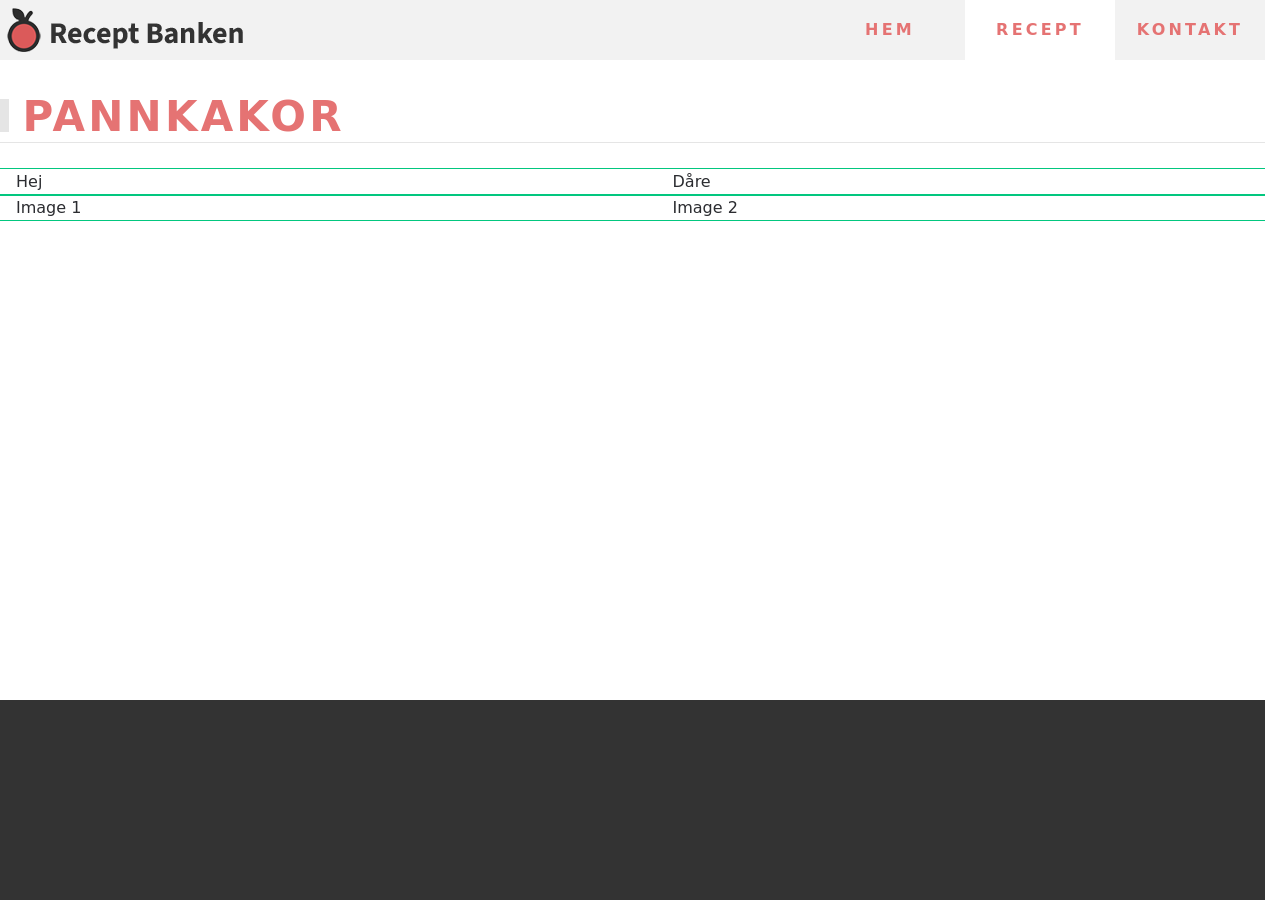
==== contact.html @ f1b74e59 "First Commit of HTML5 and CSS3 only Simple project." ====
<!doctype html>
<html lang="sv">

<head>
  <meta charset="utf-8">
  <meta name="viewport" content="width=device-width, initial-scale=1">
  <title>Recept Banken</title>

  <!-- fontawesome icons -->
  <link rel="stylesheet" href="css/fa-6.5.1-fontawesome.min.css">
  <link rel="stylesheet" href="css/fa-6.5.1-brands.min.css">
  <link rel="stylesheet" href="css/fa-6.5.1-solid.min.css">
  <link rel="stylesheet" href="css/fa-6.5.1-v5-font-face.min.css">
  <link rel="stylesheet" href="css/fa-6.5.1-v4-font-face.min.css">

  <!-- font: system-ui, ui-monospace -->
  <link rel="stylesheet" href="css/font-face.css">

  <!-- css styles -->
  <link rel="stylesheet" href="css/variables.css">
  <link rel="stylesheet" href="css/global.css">
  <link rel="stylesheet" href="css/navbar.css">
  <link rel="stylesheet" href="css/cards.css">
  <link rel="stylesheet" href="css/forms.css">
  <link rel="stylesheet" href="css/typography.css">
  <link rel="stylesheet" href="css/buttons.css">
  <link rel="stylesheet" href="css/media.css">
  <link rel="stylesheet" href="css/slides.css">

  <!-- favicon -->
  <link rel="icon" type="image/png" href="/favicon-96x96.png" sizes="96x96">
  <link rel="icon" type="image/svg+xml" href="/favicon.svg">
  <link rel="shortcut icon" href="/favicon.ico" />
  <link rel="apple-touch-icon" sizes="180x180" href="/apple-touch-icon.png">
  <meta name="apple-mobile-web-app-title" content="Recept Banken">
  <link rel="manifest" href="/site.webmanifest">

  <meta name="description" content="Recept för alla | Recept Banken">

</head>
<body>
<header>
  <div class="container">

    <!-- logo -->
    <a class="logo" href="/">
      <img src="img/logo.svg" width="250" height="50" alt="Recept Banken Logotype">
    </a>

    <!-- hidden checkbox (must be before hamburger icon) -->
    <input type="checkbox" id="nav-toggle" class="nav-toggle">

    <!-- nav -->
    <nav>
      <ul>
        <li><a href="index.html">Hem</a></li>
        <li><a class="active" aria-current="page" href="recept.html">Recept</a></li>
        <li><a href="contact.html">Kontakt</a></li>
      </ul>
    </nav>

    <!-- hamburger menu -->
    <label for="nav-toggle" class="nav-toggle-label">
      <i class="fa-solid fa-bars"></i>
    </label>

  </div>
</header>
<!-- https://www.w3.org/WAI/GL/wiki/Using_HTML5_section_elements -->
<main>
  <section class="container">
    <header>
      <h1>Pannkakor</h1>
    </header>

    <div class="content">
      <article>
        Hej
      </article>
      <article>
        Dåre
      </article>
    </div>

    <div class="content">
      <article>
        Image 1
      </article>
      <article>
        Image 2
      </article>
    </div>

  </section>
</main>

<footer>
  <section class="container">

  </section>
</footer>
</body>
</html>
---- css/fa-6.5.1-brands.min.css ----
/*!
 * Font Awesome Free 6.5.1 by @fontawesome - https://fontawesome.com
 * License - https://fontawesome.com/license/free (Icons: CC BY 4.0, Fonts: SIL OFL 1.1, Code: MIT License)
 * Copyright 2023 Fonticons, Inc.
 */
:host,:root{--fa-style-family-brands:"Font Awesome 6 Brands";--fa-font-brands:normal 400 1em/1 "Font Awesome 6 Brands"}@font-face{font-family:"Font Awesome 6 Brands";font-style:normal;font-weight:400;font-display:block;src:url(./webfonts/fa-brands-400.woff2) format("woff2"),url(./webfonts/fa-brands-400.ttf) format("truetype")}.fa-brands,.fab{font-weight:400}.fa-monero:before{content:"\f3d0"}.fa-hooli:before{content:"\f427"}.fa-yelp:before{content:"\f1e9"}.fa-cc-visa:before{content:"\f1f0"}.fa-lastfm:before{content:"\f202"}.fa-shopware:before{content:"\f5b5"}.fa-creative-commons-nc:before{content:"\f4e8"}.fa-aws:before{content:"\f375"}.fa-redhat:before{content:"\f7bc"}.fa-yoast:before{content:"\f2b1"}.fa-cloudflare:before{content:"\e07d"}.fa-ups:before{content:"\f7e0"}.fa-pixiv:before{content:"\e640"}.fa-wpexplorer:before{content:"\f2de"}.fa-dyalog:before{content:"\f399"}.fa-bity:before{content:"\f37a"}.fa-stackpath:before{content:"\f842"}.fa-buysellads:before{content:"\f20d"}.fa-first-order:before{content:"\f2b0"}.fa-modx:before{content:"\f285"}.fa-guilded:before{content:"\e07e"}.fa-vnv:before{content:"\f40b"}.fa-js-square:before,.fa-square-js:before{content:"\f3b9"}.fa-microsoft:before{content:"\f3ca"}.fa-qq:before{content:"\f1d6"}.fa-orcid:before{content:"\f8d2"}.fa-java:before{content:"\f4e4"}.fa-invision:before{content:"\f7b0"}.fa-creative-commons-pd-alt:before{content:"\f4ed"}.fa-centercode:before{content:"\f380"}.fa-glide-g:before{content:"\f2a6"}.fa-drupal:before{content:"\f1a9"}.fa-hire-a-helper:before{content:"\f3b0"}.fa-creative-commons-by:before{content:"\f4e7"}.fa-unity:before{content:"\e049"}.fa-whmcs:before{content:"\f40d"}.fa-rocketchat:before{content:"\f3e8"}.fa-vk:before{content:"\f189"}.fa-untappd:before{content:"\f405"}.fa-mailchimp:before{content:"\f59e"}.fa-css3-alt:before{content:"\f38b"}.fa-reddit-square:before,.fa-square-reddit:before{content:"\f1a2"}.fa-vimeo-v:before{content:"\f27d"}.fa-contao:before{content:"\f26d"}.fa-square-font-awesome:before{content:"\e5ad"}.fa-deskpro:before{content:"\f38f"}.fa-brave:before{content:"\e63c"}.fa-sistrix:before{content:"\f3ee"}.fa-instagram-square:before,.fa-square-instagram:before{content:"\e055"}.fa-battle-net:before{content:"\f835"}.fa-the-red-yeti:before{content:"\f69d"}.fa-hacker-news-square:before,.fa-square-hacker-news:before{content:"\f3af"}.fa-edge:before{content:"\f282"}.fa-threads:before{content:"\e618"}.fa-napster:before{content:"\f3d2"}.fa-snapchat-square:before,.fa-square-snapchat:before{content:"\f2ad"}.fa-google-plus-g:before{content:"\f0d5"}.fa-artstation:before{content:"\f77a"}.fa-markdown:before{content:"\f60f"}.fa-sourcetree:before{content:"\f7d3"}.fa-google-plus:before{content:"\f2b3"}.fa-diaspora:before{content:"\f791"}.fa-foursquare:before{content:"\f180"}.fa-stack-overflow:before{content:"\f16c"}.fa-github-alt:before{content:"\f113"}.fa-phoenix-squadron:before{content:"\f511"}.fa-pagelines:before{content:"\f18c"}.fa-algolia:before{content:"\f36c"}.fa-red-river:before{content:"\f3e3"}.fa-creative-commons-sa:before{content:"\f4ef"}.fa-safari:before{content:"\f267"}.fa-google:before{content:"\f1a0"}.fa-font-awesome-alt:before,.fa-square-font-awesome-stroke:before{content:"\f35c"}.fa-atlassian:before{content:"\f77b"}.fa-linkedin-in:before{content:"\f0e1"}.fa-digital-ocean:before{content:"\f391"}.fa-nimblr:before{content:"\f5a8"}.fa-chromecast:before{content:"\f838"}.fa-evernote:before{content:"\f839"}.fa-hacker-news:before{content:"\f1d4"}.fa-creative-commons-sampling:before{content:"\f4f0"}.fa-adversal:before{content:"\f36a"}.fa-creative-commons:before{content:"\f25e"}.fa-watchman-monitoring:before{content:"\e087"}.fa-fonticons:before{content:"\f280"}.fa-weixin:before{content:"\f1d7"}.fa-shirtsinbulk:before{content:"\f214"}.fa-codepen:before{content:"\f1cb"}.fa-git-alt:before{content:"\f841"}.fa-lyft:before{content:"\f3c3"}.fa-rev:before{content:"\f5b2"}.fa-windows:before{content:"\f17a"}.fa-wizards-of-the-coast:before{content:"\f730"}.fa-square-viadeo:before,.fa-viadeo-square:before{content:"\f2aa"}.fa-meetup:before{content:"\f2e0"}.fa-centos:before{content:"\f789"}.fa-adn:before{content:"\f170"}.fa-cloudsmith:before{content:"\f384"}.fa-opensuse:before{content:"\e62b"}.fa-pied-piper-alt:before{content:"\f1a8"}.fa-dribbble-square:before,.fa-square-dribbble:before{content:"\f397"}.fa-codiepie:before{content:"\f284"}.fa-node:before{content:"\f419"}.fa-mix:before{content:"\f3cb"}.fa-steam:before{content:"\f1b6"}.fa-cc-apple-pay:before{content:"\f416"}.fa-scribd:before{content:"\f28a"}.fa-debian:before{content:"\e60b"}.fa-openid:before{content:"\f19b"}.fa-instalod:before{content:"\e081"}.fa-expeditedssl:before{content:"\f23e"}.fa-sellcast:before{content:"\f2da"}.fa-square-twitter:before,.fa-twitter-square:before{content:"\f081"}.fa-r-project:before{content:"\f4f7"}.fa-delicious:before{content:"\f1a5"}.fa-freebsd:before{content:"\f3a4"}.fa-vuejs:before{content:"\f41f"}.fa-accusoft:before{content:"\f369"}.fa-ioxhost:before{content:"\f208"}.fa-fonticons-fi:before{content:"\f3a2"}.fa-app-store:before{content:"\f36f"}.fa-cc-mastercard:before{content:"\f1f1"}.fa-itunes-note:before{content:"\f3b5"}.fa-golang:before{content:"\e40f"}.fa-kickstarter:before{content:"\f3bb"}.fa-grav:before{content:"\f2d6"}.fa-weibo:before{content:"\f18a"}.fa-uncharted:before{content:"\e084"}.fa-firstdraft:before{content:"\f3a1"}.fa-square-youtube:before,.fa-youtube-square:before{content:"\f431"}.fa-wikipedia-w:before{content:"\f266"}.fa-rendact:before,.fa-wpressr:before{content:"\f3e4"}.fa-angellist:before{content:"\f209"}.fa-galactic-republic:before{content:"\f50c"}.fa-nfc-directional:before{content:"\e530"}.fa-skype:before{content:"\f17e"}.fa-joget:before{content:"\f3b7"}.fa-fedora:before{content:"\f798"}.fa-stripe-s:before{content:"\f42a"}.fa-meta:before{content:"\e49b"}.fa-laravel:before{content:"\f3bd"}.fa-hotjar:before{content:"\f3b1"}.fa-bluetooth-b:before{content:"\f294"}.fa-square-letterboxd:before{content:"\e62e"}.fa-sticker-mule:before{content:"\f3f7"}.fa-creative-commons-zero:before{content:"\f4f3"}.fa-hips:before{content:"\f452"}.fa-behance:before{content:"\f1b4"}.fa-reddit:before{content:"\f1a1"}.fa-discord:before{content:"\f392"}.fa-chrome:before{content:"\f268"}.fa-app-store-ios:before{content:"\f370"}.fa-cc-discover:before{content:"\f1f2"}.fa-wpbeginner:before{content:"\f297"}.fa-confluence:before{content:"\f78d"}.fa-shoelace:before{content:"\e60c"}.fa-mdb:before{content:"\f8ca"}.fa-dochub:before{content:"\f394"}.fa-accessible-icon:before{content:"\f368"}.fa-ebay:before{content:"\f4f4"}.fa-amazon:before{content:"\f270"}.fa-unsplash:before{content:"\e07c"}.fa-yarn:before{content:"\f7e3"}.fa-square-steam:before,.fa-steam-square:before{content:"\f1b7"}.fa-500px:before{content:"\f26e"}.fa-square-vimeo:before,.fa-vimeo-square:before{content:"\f194"}.fa-asymmetrik:before{content:"\f372"}.fa-font-awesome-flag:before,.fa-font-awesome-logo-full:before,.fa-font-awesome:before{content:"\f2b4"}.fa-gratipay:before{content:"\f184"}.fa-apple:before{content:"\f179"}.fa-hive:before{content:"\e07f"}.fa-gitkraken:before{content:"\f3a6"}.fa-keybase:before{content:"\f4f5"}.fa-apple-pay:before{content:"\f415"}.fa-padlet:before{content:"\e4a0"}.fa-amazon-pay:before{content:"\f42c"}.fa-github-square:before,.fa-square-github:before{content:"\f092"}.fa-stumbleupon:before{content:"\f1a4"}.fa-fedex:before{content:"\f797"}.fa-phoenix-framework:before{content:"\f3dc"}.fa-shopify:before{content:"\e057"}.fa-neos:before{content:"\f612"}.fa-square-threads:before{content:"\e619"}.fa-hackerrank:before{content:"\f5f7"}.fa-researchgate:before{content:"\f4f8"}.fa-swift:before{content:"\f8e1"}.fa-angular:before{content:"\f420"}.fa-speakap:before{content:"\f3f3"}.fa-angrycreative:before{content:"\f36e"}.fa-y-combinator:before{content:"\f23b"}.fa-empire:before{content:"\f1d1"}.fa-envira:before{content:"\f299"}.fa-google-scholar:before{content:"\e63b"}.fa-gitlab-square:before,.fa-square-gitlab:before{content:"\e5ae"}.fa-studiovinari:before{content:"\f3f8"}.fa-pied-piper:before{content:"\f2ae"}.fa-wordpress:before{content:"\f19a"}.fa-product-hunt:before{content:"\f288"}.fa-firefox:before{content:"\f269"}.fa-linode:before{content:"\f2b8"}.fa-goodreads:before{content:"\f3a8"}.fa-odnoklassniki-square:before,.fa-square-odnoklassniki:before{content:"\f264"}.fa-jsfiddle:before{content:"\f1cc"}.fa-sith:before{content:"\f512"}.fa-themeisle:before{content:"\f2b2"}.fa-page4:before{content:"\f3d7"}.fa-hashnode:before{content:"\e499"}.fa-react:before{content:"\f41b"}.fa-cc-paypal:before{content:"\f1f4"}.fa-squarespace:before{content:"\f5be"}.fa-cc-stripe:before{content:"\f1f5"}.fa-creative-commons-share:before{content:"\f4f2"}.fa-bitcoin:before{content:"\f379"}.fa-keycdn:before{content:"\f3ba"}.fa-opera:before{content:"\f26a"}.fa-itch-io:before{content:"\f83a"}.fa-umbraco:before{content:"\f8e8"}.fa-galactic-senate:before{content:"\f50d"}.fa-ubuntu:before{content:"\f7df"}.fa-draft2digital:before{content:"\f396"}.fa-stripe:before{content:"\f429"}.fa-houzz:before{content:"\f27c"}.fa-gg:before{content:"\f260"}.fa-dhl:before{content:"\f790"}.fa-pinterest-square:before,.fa-square-pinterest:before{content:"\f0d3"}.fa-xing:before{content:"\f168"}.fa-blackberry:before{content:"\f37b"}.fa-creative-commons-pd:before{content:"\f4ec"}.fa-playstation:before{content:"\f3df"}.fa-quinscape:before{content:"\f459"}.fa-less:before{content:"\f41d"}.fa-blogger-b:before{content:"\f37d"}.fa-opencart:before{content:"\f23d"}.fa-vine:before{content:"\f1ca"}.fa-signal-messenger:before{content:"\e663"}.fa-paypal:before{content:"\f1ed"}.fa-gitlab:before{content:"\f296"}.fa-typo3:before{content:"\f42b"}.fa-reddit-alien:before{content:"\f281"}.fa-yahoo:before{content:"\f19e"}.fa-dailymotion:before{content:"\e052"}.fa-affiliatetheme:before{content:"\f36b"}.fa-pied-piper-pp:before{content:"\f1a7"}.fa-bootstrap:before{content:"\f836"}.fa-odnoklassniki:before{content:"\f263"}.fa-nfc-symbol:before{content:"\e531"}.fa-mintbit:before{content:"\e62f"}.fa-ethereum:before{content:"\f42e"}.fa-speaker-deck:before{content:"\f83c"}.fa-creative-commons-nc-eu:before{content:"\f4e9"}.fa-patreon:before{content:"\f3d9"}.fa-avianex:before{content:"\f374"}.fa-ello:before{content:"\f5f1"}.fa-gofore:before{content:"\f3a7"}.fa-bimobject:before{content:"\f378"}.fa-brave-reverse:before{content:"\e63d"}.fa-facebook-f:before{content:"\f39e"}.fa-google-plus-square:before,.fa-square-google-plus:before{content:"\f0d4"}.fa-mandalorian:before{content:"\f50f"}.fa-first-order-alt:before{content:"\f50a"}.fa-osi:before{content:"\f41a"}.fa-google-wallet:before{content:"\f1ee"}.fa-d-and-d-beyond:before{content:"\f6ca"}.fa-periscope:before{content:"\f3da"}.fa-fulcrum:before{content:"\f50b"}.fa-cloudscale:before{content:"\f383"}.fa-forumbee:before{content:"\f211"}.fa-mizuni:before{content:"\f3cc"}.fa-schlix:before{content:"\f3ea"}.fa-square-xing:before,.fa-xing-square:before{content:"\f169"}.fa-bandcamp:before{content:"\f2d5"}.fa-wpforms:before{content:"\f298"}.fa-cloudversify:before{content:"\f385"}.fa-usps:before{content:"\f7e1"}.fa-megaport:before{content:"\f5a3"}.fa-magento:before{content:"\f3c4"}.fa-spotify:before{content:"\f1bc"}.fa-optin-monster:before{content:"\f23c"}.fa-fly:before{content:"\f417"}.fa-aviato:before{content:"\f421"}.fa-itunes:before{content:"\f3b4"}.fa-cuttlefish:before{content:"\f38c"}.fa-blogger:before{content:"\f37c"}.fa-flickr:before{content:"\f16e"}.fa-viber:before{content:"\f409"}.fa-soundcloud:before{content:"\f1be"}.fa-digg:before{content:"\f1a6"}.fa-tencent-weibo:before{content:"\f1d5"}.fa-letterboxd:before{content:"\e62d"}.fa-symfony:before{content:"\f83d"}.fa-maxcdn:before{content:"\f136"}.fa-etsy:before{content:"\f2d7"}.fa-facebook-messenger:before{content:"\f39f"}.fa-audible:before{content:"\f373"}.fa-think-peaks:before{content:"\f731"}.fa-bilibili:before{content:"\e3d9"}.fa-erlang:before{content:"\f39d"}.fa-x-twitter:before{content:"\e61b"}.fa-cotton-bureau:before{content:"\f89e"}.fa-dashcube:before{content:"\f210"}.fa-42-group:before,.fa-innosoft:before{content:"\e080"}.fa-stack-exchange:before{content:"\f18d"}.fa-elementor:before{content:"\f430"}.fa-pied-piper-square:before,.fa-square-pied-piper:before{content:"\e01e"}.fa-creative-commons-nd:before{content:"\f4eb"}.fa-palfed:before{content:"\f3d8"}.fa-superpowers:before{content:"\f2dd"}.fa-resolving:before{content:"\f3e7"}.fa-xbox:before{content:"\f412"}.fa-searchengin:before{content:"\f3eb"}.fa-tiktok:before{content:"\e07b"}.fa-facebook-square:before,.fa-square-facebook:before{content:"\f082"}.fa-renren:before{content:"\f18b"}.fa-linux:before{content:"\f17c"}.fa-glide:before{content:"\f2a5"}.fa-linkedin:before{content:"\f08c"}.fa-hubspot:before{content:"\f3b2"}.fa-deploydog:before{content:"\f38e"}.fa-twitch:before{content:"\f1e8"}.fa-ravelry:before{content:"\f2d9"}.fa-mixer:before{content:"\e056"}.fa-lastfm-square:before,.fa-square-lastfm:before{content:"\f203"}.fa-vimeo:before{content:"\f40a"}.fa-mendeley:before{content:"\f7b3"}.fa-uniregistry:before{content:"\f404"}.fa-figma:before{content:"\f799"}.fa-creative-commons-remix:before{content:"\f4ee"}.fa-cc-amazon-pay:before{content:"\f42d"}.fa-dropbox:before{content:"\f16b"}.fa-instagram:before{content:"\f16d"}.fa-cmplid:before{content:"\e360"}.fa-upwork:before{content:"\e641"}.fa-facebook:before{content:"\f09a"}.fa-gripfire:before{content:"\f3ac"}.fa-jedi-order:before{content:"\f50e"}.fa-uikit:before{content:"\f403"}.fa-fort-awesome-alt:before{content:"\f3a3"}.fa-phabricator:before{content:"\f3db"}.fa-ussunnah:before{content:"\f407"}.fa-earlybirds:before{content:"\f39a"}.fa-trade-federation:before{content:"\f513"}.fa-autoprefixer:before{content:"\f41c"}.fa-whatsapp:before{content:"\f232"}.fa-slideshare:before{content:"\f1e7"}.fa-google-play:before{content:"\f3ab"}.fa-viadeo:before{content:"\f2a9"}.fa-line:before{content:"\f3c0"}.fa-google-drive:before{content:"\f3aa"}.fa-servicestack:before{content:"\f3ec"}.fa-simplybuilt:before{content:"\f215"}.fa-bitbucket:before{content:"\f171"}.fa-imdb:before{content:"\f2d8"}.fa-deezer:before{content:"\e077"}.fa-raspberry-pi:before{content:"\f7bb"}.fa-jira:before{content:"\f7b1"}.fa-docker:before{content:"\f395"}.fa-screenpal:before{content:"\e570"}.fa-bluetooth:before{content:"\f293"}.fa-gitter:before{content:"\f426"}.fa-d-and-d:before{content:"\f38d"}.fa-microblog:before{content:"\e01a"}.fa-cc-diners-club:before{content:"\f24c"}.fa-gg-circle:before{content:"\f261"}.fa-pied-piper-hat:before{content:"\f4e5"}.fa-kickstarter-k:before{content:"\f3bc"}.fa-yandex:before{content:"\f413"}.fa-readme:before{content:"\f4d5"}.fa-html5:before{content:"\f13b"}.fa-sellsy:before{content:"\f213"}.fa-sass:before{content:"\f41e"}.fa-wirsindhandwerk:before,.fa-wsh:before{content:"\e2d0"}.fa-buromobelexperte:before{content:"\f37f"}.fa-salesforce:before{content:"\f83b"}.fa-octopus-deploy:before{content:"\e082"}.fa-medapps:before{content:"\f3c6"}.fa-ns8:before{content:"\f3d5"}.fa-pinterest-p:before{content:"\f231"}.fa-apper:before{content:"\f371"}.fa-fort-awesome:before{content:"\f286"}.fa-waze:before{content:"\f83f"}.fa-cc-jcb:before{content:"\f24b"}.fa-snapchat-ghost:before,.fa-snapchat:before{content:"\f2ab"}.fa-fantasy-flight-games:before{content:"\f6dc"}.fa-rust:before{content:"\e07a"}.fa-wix:before{content:"\f5cf"}.fa-behance-square:before,.fa-square-behance:before{content:"\f1b5"}.fa-supple:before{content:"\f3f9"}.fa-webflow:before{content:"\e65c"}.fa-rebel:before{content:"\f1d0"}.fa-css3:before{content:"\f13c"}.fa-staylinked:before{content:"\f3f5"}.fa-kaggle:before{content:"\f5fa"}.fa-space-awesome:before{content:"\e5ac"}.fa-deviantart:before{content:"\f1bd"}.fa-cpanel:before{content:"\f388"}.fa-goodreads-g:before{content:"\f3a9"}.fa-git-square:before,.fa-square-git:before{content:"\f1d2"}.fa-square-tumblr:before,.fa-tumblr-square:before{content:"\f174"}.fa-trello:before{content:"\f181"}.fa-creative-commons-nc-jp:before{content:"\f4ea"}.fa-get-pocket:before{content:"\f265"}.fa-perbyte:before{content:"\e083"}.fa-grunt:before{content:"\f3ad"}.fa-weebly:before{content:"\f5cc"}.fa-connectdevelop:before{content:"\f20e"}.fa-leanpub:before{content:"\f212"}.fa-black-tie:before{content:"\f27e"}.fa-themeco:before{content:"\f5c6"}.fa-python:before{content:"\f3e2"}.fa-android:before{content:"\f17b"}.fa-bots:before{content:"\e340"}.fa-free-code-camp:before{content:"\f2c5"}.fa-hornbill:before{content:"\f592"}.fa-js:before{content:"\f3b8"}.fa-ideal:before{content:"\e013"}.fa-git:before{content:"\f1d3"}.fa-dev:before{content:"\f6cc"}.fa-sketch:before{content:"\f7c6"}.fa-yandex-international:before{content:"\f414"}.fa-cc-amex:before{content:"\f1f3"}.fa-uber:before{content:"\f402"}.fa-github:before{content:"\f09b"}.fa-php:before{content:"\f457"}.fa-alipay:before{content:"\f642"}.fa-youtube:before{content:"\f167"}.fa-skyatlas:before{content:"\f216"}.fa-firefox-browser:before{content:"\e007"}.fa-replyd:before{content:"\f3e6"}.fa-suse:before{content:"\f7d6"}.fa-jenkins:before{content:"\f3b6"}.fa-twitter:before{content:"\f099"}.fa-rockrms:before{content:"\f3e9"}.fa-pinterest:before{content:"\f0d2"}.fa-buffer:before{content:"\f837"}.fa-npm:before{content:"\f3d4"}.fa-yammer:before{content:"\f840"}.fa-btc:before{content:"\f15a"}.fa-dribbble:before{content:"\f17d"}.fa-stumbleupon-circle:before{content:"\f1a3"}.fa-internet-explorer:before{content:"\f26b"}.fa-stubber:before{content:"\e5c7"}.fa-telegram-plane:before,.fa-telegram:before{content:"\f2c6"}.fa-old-republic:before{content:"\f510"}.fa-odysee:before{content:"\e5c6"}.fa-square-whatsapp:before,.fa-whatsapp-square:before{content:"\f40c"}.fa-node-js:before{content:"\f3d3"}.fa-edge-legacy:before{content:"\e078"}.fa-slack-hash:before,.fa-slack:before{content:"\f198"}.fa-medrt:before{content:"\f3c8"}.fa-usb:before{content:"\f287"}.fa-tumblr:before{content:"\f173"}.fa-vaadin:before{content:"\f408"}.fa-quora:before{content:"\f2c4"}.fa-square-x-twitter:before{content:"\e61a"}.fa-reacteurope:before{content:"\f75d"}.fa-medium-m:before,.fa-medium:before{content:"\f23a"}.fa-amilia:before{content:"\f36d"}.fa-mixcloud:before{content:"\f289"}.fa-flipboard:before{content:"\f44d"}.fa-viacoin:before{content:"\f237"}.fa-critical-role:before{content:"\f6c9"}.fa-sitrox:before{content:"\e44a"}.fa-discourse:before{content:"\f393"}.fa-joomla:before{content:"\f1aa"}.fa-mastodon:before{content:"\f4f6"}.fa-airbnb:before{content:"\f834"}.fa-wolf-pack-battalion:before{content:"\f514"}.fa-buy-n-large:before{content:"\f8a6"}.fa-gulp:before{content:"\f3ae"}.fa-creative-commons-sampling-plus:before{content:"\f4f1"}.fa-strava:before{content:"\f428"}.fa-ember:before{content:"\f423"}.fa-canadian-maple-leaf:before{content:"\f785"}.fa-teamspeak:before{content:"\f4f9"}.fa-pushed:before{content:"\f3e1"}.fa-wordpress-simple:before{content:"\f411"}.fa-nutritionix:before{content:"\f3d6"}.fa-wodu:before{content:"\e088"}.fa-google-pay:before{content:"\e079"}.fa-intercom:before{content:"\f7af"}.fa-zhihu:before{content:"\f63f"}.fa-korvue:before{content:"\f42f"}.fa-pix:before{content:"\e43a"}.fa-steam-symbol:before{content:"\f3f6"}
---- css/fa-6.5.1-solid.min.css ----
/*!
 * Font Awesome Free 6.5.1 by @fontawesome - https://fontawesome.com
 * License - https://fontawesome.com/license/free (Icons: CC BY 4.0, Fonts: SIL OFL 1.1, Code: MIT License)
 * Copyright 2023 Fonticons, Inc.
 */
:host,:root{--fa-style-family-classic:"Font Awesome 6 Free";--fa-font-solid:normal 900 1em/1 "Font Awesome 6 Free"}@font-face{font-family:"Font Awesome 6 Free";font-style:normal;font-weight:900;font-display:block;src:url(./webfonts/fa-solid-900.woff2) format("woff2"),url(./webfonts/fa-solid-900.ttf) format("truetype")}.fa-solid,.fas{font-weight:900}
---- css/fa-6.5.1-v5-font-face.min.css ----
/*!
 * Font Awesome Free 6.5.1 by @fontawesome - https://fontawesome.com
 * License - https://fontawesome.com/license/free (Icons: CC BY 4.0, Fonts: SIL OFL 1.1, Code: MIT License)
 * Copyright 2023 Fonticons, Inc.
 */
@font-face{font-family:"Font Awesome 5 Brands";font-display:block;font-weight:400;src:url(./webfonts/fa-brands-400.woff2) format("woff2"),url(./webfonts/fa-brands-400.ttf) format("truetype")}@font-face{font-family:"Font Awesome 5 Free";font-display:block;font-weight:900;src:url(./webfonts/fa-solid-900.woff2) format("woff2"),url(./webfonts/fa-solid-900.ttf) format("truetype")}@font-face{font-family:"Font Awesome 5 Free";font-display:block;font-weight:400;src:url(./webfonts/fa-regular-400.woff2) format("woff2"),url(./webfonts/fa-regular-400.ttf) format("truetype")}
---- css/fa-6.5.1-v4-font-face.min.css ----
/*!
 * Font Awesome Free 6.5.1 by @fontawesome - https://fontawesome.com
 * License - https://fontawesome.com/license/free (Icons: CC BY 4.0, Fonts: SIL OFL 1.1, Code: MIT License)
 * Copyright 2023 Fonticons, Inc.
 */
@font-face{font-family:"FontAwesome";font-display:block;src:url(./webfonts/fa-solid-900.woff2) format("woff2"),url(./webfonts/fa-solid-900.ttf) format("truetype")}@font-face{font-family:"FontAwesome";font-display:block;src:url(./webfonts/fa-brands-400.woff2) format("woff2"),url(./webfonts/fa-brands-400.ttf) format("truetype")}@font-face{font-family:"FontAwesome";font-display:block;src:url(./webfonts/fa-regular-400.woff2) format("woff2"),url(./webfonts/fa-regular-400.ttf) format("truetype");unicode-range:u+f003,u+f006,u+f014,u+f016-f017,u+f01a-f01b,u+f01d,u+f022,u+f03e,u+f044,u+f046,u+f05c-f05d,u+f06e,u+f070,u+f087-f088,u+f08a,u+f094,u+f096-f097,u+f09d,u+f0a0,u+f0a2,u+f0a4-f0a7,u+f0c5,u+f0c7,u+f0e5-f0e6,u+f0eb,u+f0f6-f0f8,u+f10c,u+f114-f115,u+f118-f11a,u+f11c-f11d,u+f133,u+f147,u+f14e,u+f150-f152,u+f185-f186,u+f18e,u+f190-f192,u+f196,u+f1c1-f1c9,u+f1d9,u+f1db,u+f1e3,u+f1ea,u+f1f7,u+f1f9,u+f20a,u+f247-f248,u+f24a,u+f24d,u+f255-f25b,u+f25d,u+f271-f274,u+f278,u+f27b,u+f28c,u+f28e,u+f29c,u+f2b5,u+f2b7,u+f2ba,u+f2bc,u+f2be,u+f2c0-f2c1,u+f2c3,u+f2d0,u+f2d2,u+f2d4,u+f2dc}@font-face{font-family:"FontAwesome";font-display:block;src:url(../webfonts/fa-v4compatibility.woff2) format("woff2"),url(../webfonts/fa-v4compatibility.ttf) format("truetype");unicode-range:u+f041,u+f047,u+f065-f066,u+f07d-f07e,u+f080,u+f08b,u+f08e,u+f090,u+f09a,u+f0ac,u+f0ae,u+f0b2,u+f0d0,u+f0d6,u+f0e4,u+f0ec,u+f10a-f10b,u+f123,u+f13e,u+f148-f149,u+f14c,u+f156,u+f15e,u+f160-f161,u+f163,u+f175-f178,u+f195,u+f1f8,u+f219,u+f27a}
---- css/font-face.css ----
@charset "UTF-8";
/*
|--------------------------------------------------------------------------
|
|--------------------------------------------------------------------------
*/

@font-face {
  font-family: system-ui;
  src: local(".AppleSystemUIFont"), local("Segoe UI"), local("Ubuntu"), local("Roboto-Regular"), local("HelveticaNeue");
}

@font-face {
  font-family: system-ui;
  font-style: italic;
  src: local(".AppleSystemUIFont"), local("Segoe UI Italic"), local("Ubuntu-Italic"), local("Roboto-Italic"), local("HelveticaNeue-Italic");
}

@font-face {
  font-family: system-ui;
  font-weight: bold;
  src: local(".AppleSystemUIFont"), local("Segoe UI Bold"), local("Ubuntu-Bold"), local("Roboto-Bold"), local("HelveticaNeue-Bold");
}

@font-face {
  font-family: system-ui;
  font-style: italic;
  font-weight: bold;
  src: local(".AppleSystemUIFont"), local("Segoe UI Bold Italic"), local("Ubuntu-BoldItalic"), local("Roboto-BoldItalic"), local("HelveticaNeue-BoldItalic");
}

@font-face {
  font-family: ui-monospace;
  src: local(".AppleSystemUIFontMonospaced-Regular"), local("Segoe UI Mono"), local("UbuntuMono"), local("Roboto-Mono"), local("Menlo");
}

@font-face {
  font-family: ui-monospace;
  font-style: italic;
  src: local(".AppleSystemUIFontMonospaced-RegularItalic"), local("Segoe UI Mono Italic"), local("UbuntuMono-Italic"), local("Roboto-Mono-Italic"), local("Menlo-Italic");
}

@font-face {
  font-family: ui-monospace;
  font-weight: bold;
  src: local(".AppleSystemUIFontMonospaced-Bold"), local("Segoe UI Mono Bold"), local("UbuntuMono-Bold"), local("Roboto-Mono-Bold"), local("Menlo-Bold");
}

@font-face {
  font-family: ui-monospace;
  font-style: italic;
  font-weight: bold;
  src: local(".AppleSystemUIFontMonospaced-BoldItalic"), local("Segoe UI Mono Bold Italic"), local("UbuntuMono-BoldItalic"), local("Roboto-Mono-BoldItalic"), local("Menlo-BoldItalic");
}
---- css/variables.css ----
@charset "UTF-8";
/*
|--------------------------------------------------------------------------
| https://github.com/kevin-powell/fem-manage-landing-page-part-6/blob/master/style.css
| https://github.com/philipwalton/solved-by-flexbox/blob/master/assets/css/base/elements.css
| https://dev.to/danywalls/how-to-use-hsl-and-calc-functions-in-css-for-creating-darken-and-light-colors-3kbn
| https://htmlcolors.com/hex-to-hsl
| https://debroome.com/best-practices-how-to-write-company-brand-guidelines-colors/
| https://noeldelgado.github.io/shadowlord/
|
| Best practices colors: (60-30-10 Rule)
| - Primary colors: (60%)
| - Secondary colors: (30%)
| - Tertiary color: (10%)
|
| Variable currentcolor is the same color as font-color was set to earlier!
| Currently, only four elements will tint via the accent-color property: checkbox, radio, range and progress.
|--------------------------------------------------------------------------
*/
:root {
    /** error alert **/
    --color-error-text: #aa0808;
    --color-error-bg: #fef4f6;
    --color-error-border: #e47f89;

    /** info alert **/
    --color-info-text: #004085;
    --color-info-bg: #dbecfe;
    --color-info-border: #0f7ae5;
    --color-ligh-blue-border: #72aee6;

    /** success alert **/
    --color-success-text: #12845a;
    --color-success-bg: #e8fcf5;
    --color-success-border: #02c77f;


    --white: #ffffff;
    --gray-01: #f8f8f8; /* search-field-background, gray button background, background */
    --gray-02: #f2f2f2; /* background-gray-buttons,  */
    --gray-03: #eeeeee;
    --gray-04: #cccccc;
    --gray-05: #acacac; /* placeholder-text */
    --gray-06: #6b6b6b;
    --gray-07: #5a5d64;
    --gray-08: #3d3d3d; /* light-gray-small-icons */
    --gray-09: #2b2c30; /* text color */
    --gray-10: #242424; /* heading color */


    --a1-text-color: #222222;
    --a2-text-color: #333333;
    /* background-color: #f8f8f8; */
    --border-color-gray: #e5e5e5;

    background-color: rgba(255, 255, 255, 0.1);
    border-color: rgba(255, 255, 255, 0.2);


    /** primary colors **/
    --color-primary: #e57373;
    --color-primary-hover: #db5a5a;


    --color-secondary: #3575d3;
    --color-secondary-hover: #1c5ebf;

    /** border defaults **/
    --light-gray-background: var(--gray-01);
    --border-color: #e5e5e5;

    --max-text-width: 66ch;
    --gap: 2rem;
    --max-width: 1280px;
    --min-width: 360px;

    --ff-icons: 'Font Awesome 6 Free';

}
/** font-sizes: (default: 16px)
50%     = 0.5rem    = 8px
62.5%   = 0.625rem  = 10px
75%     = 0.75rem   = 12px
87.5%   = 0.875rem  = 14px
100%    = 1.0rem    = 16px  **/

/** breaking points:
360px (absolute smallest size),
576px = 36em,
640px = 40em,
768px = 48em,
1024px = 64em
1200px = 75em,
1280px = 80em,
1400px = 87.5em,
1440px = 90em
*/
/* https://gs.statcounter.com/screen-resolution-stats/mobile/worldwide */
/** TXXX
--verydarkgray: #2b2c30;
--dark-gray: #5a5d64;
--dark-gray-text: #262632;
--light-gray-border: #eeeeee;

RED BUTTON
--red button: #e45257;
--red button hover: #e13c42;
white text
white text hover

GRAY BUTTON
gray button: #f8f8f8;
gray button hover: #eeeeee;
darker gray text
red button text at hover
*/
---- css/global.css ----
@charset "UTF-8";
/*
|--------------------------------------------------------------------------
| global
| -------------------------------------------------------------------------
|
|--------------------------------------------------------------------------
*/

*,
*::before,
*::after {
  box-sizing: border-box;
  /* DEBUG CSS: background: rgb(182 216 250 / 0.06) !important; */
}

* {
  margin: 0;
  padding: 0;
}

html {
  /*
  font-size: 62.5%;
  overflow-y: scroll;
   */
  scrollbar-gutter: stable;
  -moz-text-size-adjust: none;
  -webkit-text-size-adjust: none;
  text-size-adjust: none;
}

html,
body {
  height: 100%;
}

body {
  scroll-behavior: smooth;
  min-height: 100vh;
  display: flex;
  flex-direction: column;

  background-color: var(--white);
}

body > header,
footer {
  flex: none;
}

main {
  display: flex;
  flex: 1 0 auto;
  flex-direction: column;
}

.container {
  display: flow-root;
  box-sizing: content-box;
  margin: 0 auto;
  max-width: 1280px;
  width: 100%;
  outline: none;
}

section {
  display: flow-root;
  box-sizing: border-box;
  padding: 0;
}

article {
  padding: 0 1rem;
}

article,
aside {
  display: flow-root;
  background-color: white;
  flex: 1 1 100%;
}

@media only screen and (min-width: 48em) {

  article {
      flex: 1 1 800px;
  }
  aside {
      flex: 1 1 400px;
  }
}

.content {
  display: flex;
  flex: 1 1 100%;
  flex-direction: column;
  justify-content: center;
  align-items: stretch;
  gap: 1rem;

  outline: #02c77f solid 1px;
}

@media only screen and (min-width: 48em) {

  /* 768px = 48em */
  .content {
      flex-direction: row;
      gap: 2rem;
  }
}

@media (min-width: 75em) {  /* 1200px = 75em  */

  .content {
      flex-direction: row;
      gap: 3rem;
  }
}

footer {
  min-height: 200px;
  background-color: #333333;
  color: white;
}

.flex-container {
  /* We first create a flex layout context */
  display: flex;
  /* Then we define the flow direction
     and if we allow the items to wrap
   * Remember this is the same as:
   * flex-direction: row;
   * flex-wrap: wrap;
   */
  flex-flow: row wrap;
  /* Then we define how is distributed the remaining space */
  justify-content: space-around;

}


hr {
  border: 0;
  border-top: 0.1rem solid var(--border-color);
  margin: 2.0rem 0;
}
---- css/navbar.css ----
@charset "UTF-8";
/*
|--------------------------------------------------------------------------
| Navbar
|--------------------------------------------------------------------------
*/

.nav-toggle {
  display: none;
}

.nav-toggle-label {
  display: block;
}

.push {
  margin-left: auto;
}

.nav-toggle-label i.fa-solid {

  /* Hamburger icon   */
  font-size: 125%;
  cursor: pointer;
  color: var(--gray-07);
  transition: color 150ms ease-in;
}

.nav-toggle-label {
  padding-right: 1rem;
}

.logo,
.nav-toggle-label {
  display: flex;
  justify-content: center;
  align-items: center;

}

body > header {
  position: sticky;
  top: 0;
  width: 100%;
  z-index: 999;
  background-color: var(--gray-02);
  transition: background 250ms ease-in;
}

body > header > .container {
  display: flex;
  justify-content: space-between;
  align-items: center;
}

nav {
  position: absolute;
  text-align: left;
  top: 100%;
  left: 0;
  width: 100%;

  transform: scale(1, 0);
  transform-origin: top;
  transition: transform 400ms ease-in-out;
  height: 0;
}

@media only screen and (min-width: 48em) {

  nav {
    height: 60px;
    transition: all 250ms ease-in;
  }
}

nav ul {
  list-style: none;
  width: 100%;
  height: 100%;
  display: flex;
  justify-content: space-between;
  align-items: stretch;
  flex-direction: column;
}

nav li {
  display: inline;
  width: 100%;
}

nav a {
  width: 100%;
  height: 100%;
  display: flex;
  text-decoration: none;
  text-transform: uppercase;
  font-weight: 700;
  background-color: var(--gray-02);
  letter-spacing: 0.2rem;
  transition: all 250ms ease-in;
  padding: 1rem;
}

nav a:hover,
nav a:focus,
nav a:active {
  background-color: var(--gray-03);
  color: var(--gray-06);
}

nav a.active {
  background-color: var(--white);
  color: var(--color-primary);
}

.nav-toggle:checked ~ nav {
  transform: scale(1,1);
}

@media only screen and (min-width: 48em) {

  .nav-toggle-label {
    display: none;
  }

  nav {
    position: relative;
    transform: scale(1, 1);
    transition: initial;
    line-height: 40px;
    width: 450px;
    display: block;
    text-align: center;

  }

  nav ul {
    flex-direction: row;
  }

  nav a {
    padding: 0;
    width: 100%;
    height: 100%;
    display: flex;
    justify-content: center;
    align-items: center;
  }
}
---- css/cards.css ----
@charset "UTF-8";
/*
|--------------------------------------------------------------------------
| cards
| -------------------------------------------------------------------------
| https://philipwalton.github.io/solved-by-flexbox/demos/media-object/
| https://github.com/philipwalton/solved-by-flexbox/blob/master/assets/css/components/media.css
|
|--------------------------------------------------------------------------
*/

.card {
    position: relative;
    box-sizing: border-box;
    background-color: var(--white);
    color: #666;
    box-shadow: 0 5px 15px rgba(0, 0, 0, 0.08);
    transition: box-shadow 0.1s ease-in-out;
}
.card:hover {
    /* box-shadow: 0 14px 25px rgba(0, 0, 0, 0.16); */
}
.card-body {
    display: flow-root;
    padding: 15px 30px;
}
.card-header {
    display: flow-root;
    padding: 15px 30px;
    border-bottom: 1px solid var(--border-color);
}
.card-title-header {
    display: flex;
    justify-content: flex-start;
    gap: 1rem;
}


.card-footer {
    display: flow-root;
    padding: 15px 30px;
    border-top: 1px solid var(--border-color);
}

.card-title {
    font-size: 1.5rem;
    line-height: 1.4;
    margin: 0;
}
.meta-text {
    font-size: 1.2rem;
    line-height: 1.4;
    color: #999;
}
@media only screen and (min-width: 48em) { /* 768px = 48em */

    .card-title-header {
        gap: 2rem;
    }

    .card-body {
        padding: 25px 50px;
    }
    .card-header {
        padding: 25px 50px;
    }
    .card-footer {
        padding: 25px 50px;
    }
}

@media (min-width: 75em) { /* 1200px = 75em  */

    .card-title-header {
        gap: 3rem;
    }

    .card-body {
        padding: 35px 70px;
    }
    .card-header {
        padding: 35px 70px;
    }
    .card-footer {
        padding: 35px 70px;
    }
}


img {
    max-width: 100%;
    height: auto;
    display: block;
}

img.top {
    max-inline-size: 100%;
    block-size: auto;
    inline-size: 100%;
    object-fit: cover;
    object-position: top center;
}
img.circle {
    border-radius: 50%;
}

.badge {
    box-sizing: border-box;
    min-width: 18px;
    height: 18px;
    padding: 0 5px;
    border-radius: 500px;
    vertical-align: middle;
    background: currentColor;
    color: var(--white);
    font-size: 11px;
    display: inline-flex;
    justify-content: center;
    align-items: center;
    line-height: 0;
}
---- css/forms.css ----
@charset "UTF-8";
/*
|--------------------------------------------------------------------------
| form
| ------------------------------------------------------------------------
| https://philipwalton.github.io/solved-by-flexbox/demos/input-add-ons/
| Floating Labels?

https://freefrontend.com/css-code-examples/
|--------------------------------------------------------------------------
*/
/*
nav form {
    flex: 1;
    display: flex;
    align-items: center;
    height: 100%;
    padding: 0 2em;
}
*/



/*
form {
    margin-bottom: 1.5rem;
}

input {
    display: block;
    width: 100%;
}

label,
select {
    display: block;
    width: 100%;
    max-width: 100%;
}

textarea {
    resize: vertical;
    min-height: 5rem;
    max-height: 15rem;
}

input {
    font-size: 1.6rem;
    height: 32px;
}
*/

/*
input[type="search"] {
    flex: 3;
}
input[type="submit"] {
    flex: 1;
    margin-left: 1rem;
    background: #333;
    border: 0;
    color: white;
}
*/

input,
select,
textarea {
    height: auto;
    max-width: 100%;
}



input[type=checkbox]:checked {
    accent-color: var(--color-primary);

}






input:invalid ~ span::after {
    content: "✖";
    padding-left: 5px;
    position: absolute;
}

input:valid ~ span::after {
    content: "✓";
    padding-left: 5px;
    position: absolute;
}

/*
|--------------------------------------------------------------------------
| https://developer.mozilla.org/en-US/docs/Web/HTML/Element/search
|--------------------------------------------------------------------------
*/
.search {
    display: inline-block;
    position: relative;
    max-width: 100%;
}

input[type="search"] {
    border-radius: 0;
    font: inherit;
    overflow: visible;
    -webkit-appearance: none;
    vertical-align: middle;
    width: 100%;
    border: 1px solid var(--border-color);
    color: #666;
}

input[type="search"]:focus {
    outline: none;
}

input[type="search"]::placeholder {
    color: #999;
}

/*
|--------------------------------------------------------------------------
| form
| ------------------------------------------------------------------------
| https://philipwalton.github.io/solved-by-flexbox/demos/input-add-ons/
| <div class="input-addon">
| <input class="input-addon-field">
| <button class="input-addon-item">…</button>
</div>
|--------------------------------------------------------------------------
*/
.input-addon {
    display: flex;
    margin-bottom: 1.5em;
}

.input-addon-field {
    flex: 1;
    /* field styles */
}

.input-addon-item {
    /* item styles */
}

.input-addon-field:not(:first-child) {
    border-left: 0;
}
.input-addon-field:not(:last-child) {
    border-right: 0;
}

.input-addon-item {
    background-color: white;
    border: 1px solid #e5e5e5;
    color: #666;
    font: inherit;
    font-weight: normal;
}

.input-addon-field,
.input-addon-item {
    padding: 0.5em 0.75em;
}

.input-addon-field:first-child,
.input-addon-item:first-child {
    border-radius: 18px 0 0 18px;
}

.input-addon-field:last-child,
.input-addon-item:last-child {
    border-radius: 0 18px 18px 0;
}
---- css/typography.css ----
@charset "UTF-8";
/*
|--------------------------------------------------------------------------
| Typography
|--------------------------------------------------------------------------
| CSS attribute selectors, such as [href^="mailto:"], [href^="tel:"], and [href$=".pdf"]
| can be used to target styles by application type.
|--------------------------------------------------------------------------
*/

html {
  font-family:
    system-ui,
      /* macOS 10.11-10.12 */ -apple-system,
      /* Windows 6+ */ "Segoe UI",
      /* Android 4+ */ "Roboto",
      /* Ubuntu 10.10+ */ "Ubuntu",
      /* Gnome 3+ */ "Cantarell",
      /* KDE Plasma 5+ */ "Noto Sans",
      /* fallback */ sans-serif,
      /* macOS emoji */ "Apple Color Emoji",
      /* Windows emoji */ "Segoe UI Emoji",
      /* Windows emoji */ "Segoe UI Symbol",
      /* Linux emoji */ "Noto Color Emoji";
  font-size: 1rem;
  font-weight: 400;
  line-height: 1.6;
  font-synthesis: none;
  text-rendering: optimizeLegibility;
  -webkit-font-smoothing: antialiased;
  -moz-osx-font-smoothing: grayscale;
  -webkit-text-size-adjust: 100%;
  color: var(--gray-09);
}

code,
kbd,
samp,
pre {
  font-family:
    ui-monospace,
      /* macOS 10.10+ */ "Menlo",
      /* Windows 6+ */ "Consolas",
      /* Android 4+ */ "Roboto Mono",
      /* Ubuntu 10.10+ */ "Ubuntu Monospace",
      /* KDE Plasma 5+ */ "Noto Mono",
      /* KDE Plasma 4+ */ "Oxygen Mono",
      /* Linux/OpenOffice fallback */ "Liberation Mono",
      /* fallback */ monospace,
      /* macOS emoji */ "Apple Color Emoji",
      /* Windows emoji */ "Segoe UI Emoji",
      /* Windows emoji */ "Segoe UI Symbol",
      /* Linux emoji */ "Noto Color Emoji";
}

h1,
h2,
h3,
h4,
h5,
h6 {
  margin-top: 0;
  margin-bottom: 2rem;
  font-weight: 600;
  text-transform: uppercase;
  letter-spacing: 0.2rem;
}

h1 {
  font-size: 2.23125rem;
  line-height: 1.2;
  margin: 4rem 0 1.6rem 0;
}

h2 {
  font-size: 1.8rem;
  line-height: 1.3;
  margin: 3rem 0 1rem 0;
}

h3 {
  font-size: 1.6rem;
  line-height: 1.6;
  margin: 3rem 0 1rem 0;
}

h4 {
  font-size: 1.4rem;
  line-height: 1.6;
  margin: 3rem 0 0.8rem 0;
}

h5 {
  font-size: 1.25rem;
  line-height: 1.6;
  margin: 3rem 0 0.8rem 0;
}

h6 {
  font-size: 1rem;
  line-height: 1.6;
  margin: 3rem 0 0.8rem 0;
}

@media only screen and (min-width: 48em) {

  h1 {
    font-size: 2.625rem;
  }
  h2 {
    font-size: 2rem;
  }
  h3 {
    font-size: 1.8rem;
  }
  h4 {
    font-size: 1.6rem;
  }
  h5 {
    font-size: 1.35rem;
  }
  h6 {
    font-size: 1.2rem;
  }

}

/** h1 styling */
h1 {
  margin-top: 2rem;
  font-weight: 700;
  color: var(--color-primary);
  border-bottom: 1px solid var(--border-color);
}

h1::before {
  content: "";
  display: inline-block;
  position: relative;
  top: calc(-0.1 * 1em);
  vertical-align: middle;
  height: calc(4px + 0.7em);
  margin-right: calc(5px + 0.2em);
  border-left: calc(5px + 0.1em) solid var(--border-color);
}

a,
a:link,
a:visited {
  outline: none;
/*
  background-color: transparent;

 */
  color: var(--color-primary);
  text-decoration: none;
  cursor: pointer;
  white-space: nowrap;
  line-height: inherit;
  transition: all 0.25s ease-out;
}

a:hover,
a:focus,
a:active {
    color: var(--color-primary-hover);
}

p {
    max-inline-size: var(--max-text-width);
    margin-bottom: 1.5rem;
}


pre {
    border-left: 0.2rem solid var(--color-primary);
}

blockquote {
    border-left: 0.3rem solid var(--color-primary);
    margin-left: 0;
    margin-right: 0;
    padding: 1rem 1.5rem;
}
---- css/buttons.css ----
@charset "UTF-8";
/*
|--------------------------------------------------------------------------
| buttons
|--------------------------------------------------------------------------
Create 5 buttons:
.button (default)           Materialize Red
.button.button-primary      Uikit Blue
.button.button-secondary    Light Gray
.button.button-outline      Button with white background and gray border and text
.button.button-clear        Button with only gray text. But with hover a light gray border

Sizes:
.button (default)           Normal size
.button.button-xl           Extra Large
.button.button-large        Large
.button.button-small        Small
.button.button-xs           Extra Small

Other Styles and States:
.button.button-fluid        Width: 100%
disabled                    Disabled
.button-inline              For icons inside a button

Primary:
light gray button: #f8f8f8 +hover #eeeeee;
darker gray text + red hover
|
|--------------------------------------------------------------------------
*/

/** DEFAULT BUTTON **/
/*
|--------------------------------------------------------------------------
| Default Button
|--------------------------------------------------------------------------
*/
a.button,
button,
input[type="submit"],
input[type="reset"],
input[type="button"] {
    display: inline-flex;
    justify-content: center;
    align-items: center;
    border: 0;
    cursor: pointer;
    transition: all 0.25s ease-out;
    color: var(--gray-09);
    background-color: var(--gray-01);
    text-transform: uppercase;
    text-decoration: none;
    white-space: nowrap;
    line-height: 1rem;
    letter-spacing: .2rem;
    font-weight: 500;
    font-size: 1.1rem;
    height: 3.8rem;
    padding: 0 3.0rem;
    border-radius: 4px;
}

a.button:hover,
button:hover,
input[type="submit"]:hover,
input[type="reset"]:hover,
input[type="button"]:hover,
.button:focus,
button:focus,
input[type="submit"]:focus,
input[type="reset"]:focus,
input[type="button"]:focus {
    color: var(--color-primary);
    background-color: var(--gray-03);
    outline: 0;
}

/*
|--------------------------------------------------------------------------
| Primary Button
|--------------------------------------------------------------------------
*/
a.button.button-primary,
button.button-primary,
input[type="submit"].button-primary,
input[type="reset"].button-primary,
input[type="button"].button-primary {
    color: var(--white);
    background-color: var(--color-primary);
}

a.button.button-primary:hover,
button.button-primary:hover,
input[type="submit"].button-primary:hover,
input[type="reset"].button-primary:hover,
input[type="button"].button-primary:hover,
.button.button-primary:focus,
button.button-primary:focus,
input[type="submit"].button-primary:focus,
input[type="reset"].button-primary:focus,
input[type="button"].button-primary:focus {
    color: var(--white);
    background-color: var(--color-primary-hover);
}

/*
|--------------------------------------------------------------------------
| Default Button
|--------------------------------------------------------------------------
*/


/*
|--------------------------------------------------------------------------
| Default Button
|--------------------------------------------------------------------------
*/













/*
.button {
    transition: background-color 0.3s;
    display: inline-flex;
    cursor: pointer;
    text-decoration: none;
    border: 0;
    border-radius: 2px;
    padding: 0.6em 1em;
    font-weight: 300;
    font-size: 0.8125em;
    line-height: 1;
    color: inherit;
    background-color: hsla(31, 15%, 50%, 0.15);
    white-space: nowrap;
}

.button:hover,
.button:focus,
.button:active {
    background: hsla(31, 15%, 50%, 0.25);
}


.button .wide {
    padding-right: 1.5em;
    padding-left: 1.5em;
}

 */
---- css/media.css ----
@charset "UTF-8";
/*
|--------------------------------------------------------------------------
| https://web.dev/learn/design/responsive-images/
|--------------------------------------------------------------------------
*/

audio,
canvas,
iframe,
img,
svg,
video {
    vertical-align: middle;
}

iframe {
    border-style: none;
}
/*
embed,
object,
picture,
svg,
video {

    display: block;
    max-width: 100%;
    margin: 0 auto;
}
*/

img {
  max-width: 100%;
  height: auto;
}

.video {
    aspect-ratio: 16 / 9;
}
figure {
    margin: 0 0 1rem 0;
    position: relative;
}

figcaption {
    position: absolute;
    bottom: 0;
    left: 0;
    right: 0;
    padding: 0.25rem 0.25rem;
    background: linear-gradient(to top, hsla(230, 40%, 5%, 0.75), hsla(230, 40%, 5%, 0));
    color: white;
}
/*
https://web.dev/learn/design/responsive-images

img {
  max-inline-size: 100%;
  block-size: auto;
  aspect-ratio: 2/1;
  object-fit: cover;
  object-position: top center;
}

 */
/*
|--------------------------------------------------------------------------
| Media Object
| -----------------------------------------------------------------------
| https://philipwalton.github.io/solved-by-flexbox/demos/media-object/
| https://github.com/philipwalton/solved-by-flexbox/blob/master/assets/css/components/media.css
|
|--------------------------------------------------------------------------
*/

.media {
    display: flex;
    align-items: flex-start;
    margin-bottom: 1em;
}

.media-figure {
    margin-right: 1em;
}

.media-body {
    flex: 1;
}
.media-body,
.media-body :last-child {
    margin-bottom: 0;
}

.media-title {
    margin: 0 0 .5em;
}

.media--center {
    align-items: center;
}

.media--reverse > .Media-figure {
    order: 1;
    margin: 0 0 0 1em;
}

/*
Images at Cards

img {
    aspect-ratio: 2/1;
    margin: 0 auto;
    object-fit: cover;
    object-position: top center;
    display: block;
    width: 100%;
    height: auto;
}
or

img {
    max-inline-size: 100%;
    block-size: auto;
    inline-size: 100%;
    object-fit: cover;
    object-position: top center;
}
*/
---- css/slides.css ----
@charset "UTF-8";
/*
|--------------------------------------------------------------------------
| slides
|--------------------------------------------------------------------------
*/

.image-slideshow {
  width: 1280px;
  height: 400px;
  overflow: hidden;
  white-space: nowrap;
  font-size: 0;
  position: relative;
}

.image-slideshow > div {
  width: 1280px;
  height: 400px;
  animation: move 15s ease-in-out 2s infinite alternate;
  display:inline-block;
}

.image-slideshow > div div {
  position: absolute;
  bottom: 0;
  background: rgba(0,0,0,0.4);
  width: 100%;
}

.image-slideshow h2 {
  padding: 15px;
  margin: 0;
  font-size: 18px;
  color: #f9f9f9;
}

.image-slideshow p {
  padding: 0 15px 15px 15px;
  margin: 0;
  font-size: 14px;
  color: #dddddd;
}

@keyframes move {
  0%,30% { transform: translateX(0); }
  40%,70% { transform: translateX(-1280px); }
  80%,100% { transform: translateX(-2560px); }
}

@media only screen and (max-width: 48em) {

  .image-slideshow {
    display: none;
  }
}
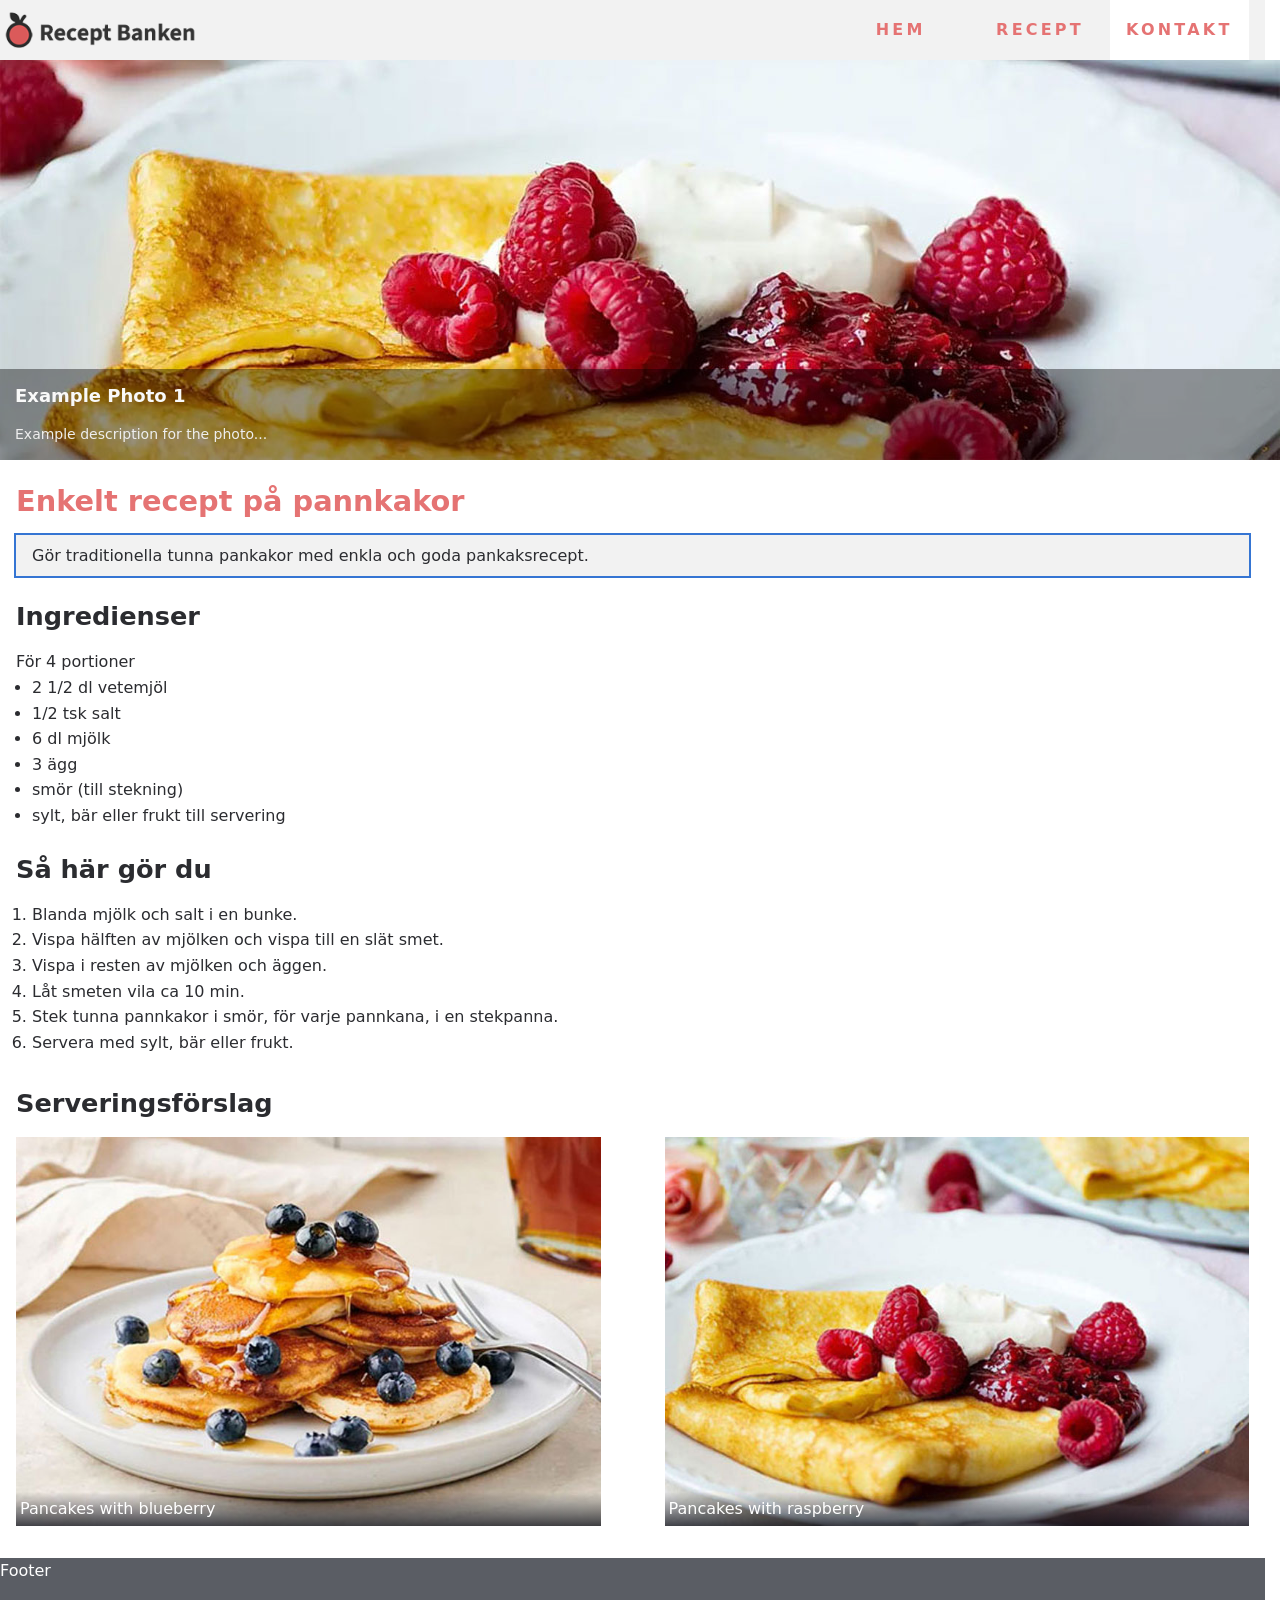
==== commit a04efedf: "add changes overall" ====
--- a/contact.html
+++ b/contact.html
@@ -19,21 +19,25 @@
   <!-- css styles -->
   <link rel="stylesheet" href="css/variables.css">
   <link rel="stylesheet" href="css/global.css">
+  <link rel="stylesheet" href="css/typography.css">
+  <!--
+  <link rel="stylesheet" href="css/buttons.css">
+  -->
   <link rel="stylesheet" href="css/navbar.css">
+  <!--
   <link rel="stylesheet" href="css/cards.css">
   <link rel="stylesheet" href="css/forms.css">
-  <link rel="stylesheet" href="css/typography.css">
-  <link rel="stylesheet" href="css/buttons.css">
+  -->
   <link rel="stylesheet" href="css/media.css">
   <link rel="stylesheet" href="css/slides.css">
 
   <!-- favicon -->
-  <link rel="icon" type="image/png" href="/favicon-96x96.png" sizes="96x96">
-  <link rel="icon" type="image/svg+xml" href="/favicon.svg">
-  <link rel="shortcut icon" href="/favicon.ico" />
-  <link rel="apple-touch-icon" sizes="180x180" href="/apple-touch-icon.png">
+  <link rel="icon" type="image/png" href="favicon-96x96.png" sizes="96x96">
+  <link rel="icon" type="image/svg+xml" href="favicon.svg">
+  <link rel="shortcut icon" href="favicon.ico" />
+  <link rel="apple-touch-icon" sizes="180x180" href="apple-touch-icon.png">
   <meta name="apple-mobile-web-app-title" content="Recept Banken">
-  <link rel="manifest" href="/site.webmanifest">
+  <link rel="manifest" href="site.webmanifest">
 
   <meta name="description" content="Recept för alla | Recept Banken">
 
@@ -43,19 +47,19 @@
   <div class="container">
 
     <!-- logo -->
-    <a class="logo" href="/">
-      <img src="img/logo.svg" width="250" height="50" alt="Recept Banken Logotype">
+    <a class="logo" href="index.html">
+      <img src="img/logo.svg" width="200" height="40" alt="Recept Banken Logotype">
     </a>
 
-    <!-- hidden checkbox (must be before hamburger icon) -->
+    <!-- hidden checkbox -->
     <input type="checkbox" id="nav-toggle" class="nav-toggle">
 
     <!-- nav -->
     <nav>
       <ul>
         <li><a href="index.html">Hem</a></li>
-        <li><a class="active" aria-current="page" href="recept.html">Recept</a></li>
-        <li><a href="contact.html">Kontakt</a></li>
+        <li><a href="recept.html">Recept</a></li>
+        <li><a class="active" aria-current="page" href="contact.html">Kontakt</a></li>
       </ul>
     </nav>
 
@@ -68,27 +72,121 @@
 </header>
 <!-- https://www.w3.org/WAI/GL/wiki/Using_HTML5_section_elements -->
 <main>
+
+  <!-- slider -->
+  <div class="container slider">
+    <div class="image-slideshow">
+      <div>
+        <img src="img/slides/slide1.jpg" width="1280" height="400" alt="">
+        <div>
+          <h2>Example Photo 1</h2>
+          <p>Example description for the photo...</p>
+        </div>
+      </div>
+      <div>
+        <img src="img/slides/slide2.jpg" width="1280" height="400" alt="">
+        <div>
+          <h2>Example Photo 2</h2>
+          <p>Example description for the photo...</p>
+        </div>
+      </div>
+      <div>
+        <img src="img/slides/slide3.jpg" width="1280" height="400" alt="">
+        <div>
+          <h2>Example Photo 3</h2>
+          <p>Example description for the photo...</p>
+        </div>
+      </div>
+    </div>
+  </div>
+
+
+
   <section class="container">
     <header>
-      <h1>Pannkakor</h1>
+      <h1>Enkelt recept på pannkakor</h1>
+      <p>
+        Gör traditionella tunna pankakor med enkla och goda pankaksrecept.
+      </p>
     </header>
+
 
     <div class="content">
       <article>
-        Hej
-      </article>
-      <article>
-        Dåre
+
+        <h2>Ingredienser</h2>
+
+        <p>
+          För 4 portioner
+        </p>
+        <ul>
+          <li>
+            2 1/2 dl vetemjöl
+          </li>
+          <li>
+            1/2 tsk salt
+          </li>
+          <li>
+            6 dl mjölk
+          </li>
+          <li>
+            3 ägg
+          </li>
+          <li>
+            smör (till stekning)
+          </li>
+          <li>
+            sylt, bär eller frukt till servering
+          </li>
+        </ul>
+
+        <h2>Så här gör du</h2>
+
+        <ol>
+          <li>
+            Blanda mjölk och salt i en bunke.
+          </li>
+          <li>
+            Vispa hälften av mjölken och vispa till en slät smet.
+          </li>
+          <li>
+            Vispa i resten av mjölken och äggen.
+          </li>
+          <li>
+            Låt smeten vila ca 10 min.
+          </li>
+          <li>
+            Stek tunna pannkakor i smör, för varje pannkana, i en stekpanna.
+          </li>
+          <li>
+            Servera med sylt, bär eller frukt.
+          </li>
+        </ol>
+
       </article>
     </div>
 
+  </section>
+  <section class="container">
+
+    <h2>Serveringsförslag</h2>
+
     <div class="content">
+
       <article>
-        Image 1
+        <figure>
+          <img src="img/pancakes-blueberry.jpg" width="800" height="533" alt="Pancakes with blueberry">
+          <figcaption>Pancakes with blueberry</figcaption>
+        </figure>
       </article>
+
       <article>
-        Image 2
+        <figure>
+          <img src="img/pancakes-raspberry.jpg" width="800" height="533" alt="Pancakes with raspberry">
+          <figcaption>Pancakes with raspberry</figcaption>
+        </figure>
       </article>
+
     </div>
 
   </section>
@@ -96,9 +194,8 @@
 
 <footer>
   <section class="container">
-
+    Footer
   </section>
 </footer>
 </body>
 </html>
-
--- a/css/variables.css
+++ b/css/variables.css
@@ -18,99 +18,22 @@
 |--------------------------------------------------------------------------
 */
 :root {
-    /** error alert **/
-    --color-error-text: #aa0808;
-    --color-error-bg: #fef4f6;
-    --color-error-border: #e47f89;
-
-    /** info alert **/
-    --color-info-text: #004085;
-    --color-info-bg: #dbecfe;
-    --color-info-border: #0f7ae5;
-    --color-ligh-blue-border: #72aee6;
-
-    /** success alert **/
-    --color-success-text: #12845a;
-    --color-success-bg: #e8fcf5;
-    --color-success-border: #02c77f;
-
-
-    --white: #ffffff;
-    --gray-01: #f8f8f8; /* search-field-background, gray button background, background */
-    --gray-02: #f2f2f2; /* background-gray-buttons,  */
+    --gray-01: #f8f8f8;
+    --gray-02: #f2f2f2;
     --gray-03: #eeeeee;
     --gray-04: #cccccc;
-    --gray-05: #acacac; /* placeholder-text */
+    --gray-05: #acacac;
     --gray-06: #6b6b6b;
     --gray-07: #5a5d64;
-    --gray-08: #3d3d3d; /* light-gray-small-icons */
-    --gray-09: #2b2c30; /* text color */
-    --gray-10: #242424; /* heading color */
+    --gray-08: #3d3d3d;
+    --gray-09: #2b2c30;
+    --gray-10: #242424;
 
-
-    --a1-text-color: #222222;
-    --a2-text-color: #333333;
-    /* background-color: #f8f8f8; */
-    --border-color-gray: #e5e5e5;
-
-    background-color: rgba(255, 255, 255, 0.1);
-    border-color: rgba(255, 255, 255, 0.2);
-
-
-    /** primary colors **/
     --color-primary: #e57373;
     --color-primary-hover: #db5a5a;
-
 
     --color-secondary: #3575d3;
     --color-secondary-hover: #1c5ebf;
 
-    /** border defaults **/
-    --light-gray-background: var(--gray-01);
-    --border-color: #e5e5e5;
-
-    --max-text-width: 66ch;
-    --gap: 2rem;
-    --max-width: 1280px;
-    --min-width: 360px;
-
     --ff-icons: 'Font Awesome 6 Free';
-
-}
-/** font-sizes: (default: 16px)
-50%     = 0.5rem    = 8px
-62.5%   = 0.625rem  = 10px
-75%     = 0.75rem   = 12px
-87.5%   = 0.875rem  = 14px
-100%    = 1.0rem    = 16px  **/
-
-/** breaking points:
-360px (absolute smallest size),
-576px = 36em,
-640px = 40em,
-768px = 48em,
-1024px = 64em
-1200px = 75em,
-1280px = 80em,
-1400px = 87.5em,
-1440px = 90em
-*/
-/* https://gs.statcounter.com/screen-resolution-stats/mobile/worldwide */
-/** TXXX
---verydarkgray: #2b2c30;
---dark-gray: #5a5d64;
---dark-gray-text: #262632;
---light-gray-border: #eeeeee;
-
-RED BUTTON
---red button: #e45257;
---red button hover: #e13c42;
-white text
-white text hover
-
-GRAY BUTTON
-gray button: #f8f8f8;
-gray button hover: #eeeeee;
-darker gray text
-red button text at hover
-*/
+}
--- a/css/global.css
+++ b/css/global.css
@@ -2,8 +2,6 @@
 /*
 |--------------------------------------------------------------------------
 | global
-| -------------------------------------------------------------------------
-|
 |--------------------------------------------------------------------------
 */
 
@@ -20,10 +18,6 @@
 }
 
 html {
-  /*
-  font-size: 62.5%;
-  overflow-y: scroll;
-   */
   scrollbar-gutter: stable;
   -moz-text-size-adjust: none;
   -webkit-text-size-adjust: none;
@@ -40,7 +34,6 @@
   min-height: 100vh;
   display: flex;
   flex-direction: column;
-
   background-color: var(--white);
 }
 
@@ -71,24 +64,13 @@
 }
 
 article {
-  padding: 0 1rem;
+  padding: 0 1rem 1rem 1rem;
 }
 
 article,
 aside {
   display: flow-root;
-  background-color: white;
   flex: 1 1 100%;
-}
-
-@media only screen and (min-width: 48em) {
-
-  article {
-      flex: 1 1 800px;
-  }
-  aside {
-      flex: 1 1 400px;
-  }
 }
 
 .content {
@@ -98,51 +80,29 @@
   justify-content: center;
   align-items: stretch;
   gap: 1rem;
-
-  outline: #02c77f solid 1px;
 }
 
 @media only screen and (min-width: 48em) {
 
-  /* 768px = 48em */
   .content {
       flex-direction: row;
       gap: 2rem;
   }
 }
 
-@media (min-width: 75em) {  /* 1200px = 75em  */
-
-  .content {
-      flex-direction: row;
-      gap: 3rem;
-  }
-}
-
 footer {
-  min-height: 200px;
-  background-color: #333333;
+  min-height: 100px;
+  background-color: var(--gray-07);
   color: white;
 }
-
-.flex-container {
-  /* We first create a flex layout context */
-  display: flex;
-  /* Then we define the flow direction
-     and if we allow the items to wrap
-   * Remember this is the same as:
-   * flex-direction: row;
-   * flex-wrap: wrap;
-   */
-  flex-flow: row wrap;
-  /* Then we define how is distributed the remaining space */
-  justify-content: space-around;
-
-}
-
 
 hr {
   border: 0;
   border-top: 0.1rem solid var(--border-color);
   margin: 2.0rem 0;
 }
+
+ul,
+ol {
+  padding: 0 1rem;
+}
--- a/css/typography.css
+++ b/css/typography.css
@@ -2,9 +2,6 @@
 /*
 |--------------------------------------------------------------------------
 | Typography
-|--------------------------------------------------------------------------
-| CSS attribute selectors, such as [href^="mailto:"], [href^="tel:"], and [href$=".pdf"]
-| can be used to target styles by application type.
 |--------------------------------------------------------------------------
 */
 
@@ -53,105 +50,36 @@
       /* Linux emoji */ "Noto Color Emoji";
 }
 
-h1,
-h2,
-h3,
-h4,
-h5,
-h6 {
-  margin-top: 0;
-  margin-bottom: 2rem;
-  font-weight: 600;
-  text-transform: uppercase;
-  letter-spacing: 0.2rem;
-}
-
 h1 {
-  font-size: 2.23125rem;
+  font-size: 1.8rem;
   line-height: 1.2;
-  margin: 4rem 0 1.6rem 0;
+  font-weight: 700;
+  color: var(--color-primary);
+  padding: 1.5rem 1rem 1rem 1rem;
 }
 
 h2 {
-  font-size: 1.8rem;
+  font-size: 1.6rem;
   line-height: 1.3;
-  margin: 3rem 0 1rem 0;
+  font-weight: 600;
+  padding: 1.5rem 0 1rem 0;
 }
 
-h3 {
-  font-size: 1.6rem;
-  line-height: 1.6;
-  margin: 3rem 0 1rem 0;
+section > h2 {
+  padding: 1rem;
 }
 
-h4 {
-  font-size: 1.4rem;
-  line-height: 1.6;
-  margin: 3rem 0 0.8rem 0;
-}
-
-h5 {
-  font-size: 1.25rem;
-  line-height: 1.6;
-  margin: 3rem 0 0.8rem 0;
-}
-
-h6 {
-  font-size: 1rem;
-  line-height: 1.6;
-  margin: 3rem 0 0.8rem 0;
-}
-
-@media only screen and (min-width: 48em) {
-
-  h1 {
-    font-size: 2.625rem;
-  }
-  h2 {
-    font-size: 2rem;
-  }
-  h3 {
-    font-size: 1.8rem;
-  }
-  h4 {
-    font-size: 1.6rem;
-  }
-  h5 {
-    font-size: 1.35rem;
-  }
-  h6 {
-    font-size: 1.2rem;
-  }
-
-}
-
-/** h1 styling */
-h1 {
-  margin-top: 2rem;
-  font-weight: 700;
-  color: var(--color-primary);
-  border-bottom: 1px solid var(--border-color);
-}
-
-h1::before {
-  content: "";
-  display: inline-block;
-  position: relative;
-  top: calc(-0.1 * 1em);
-  vertical-align: middle;
-  height: calc(4px + 0.7em);
-  margin-right: calc(5px + 0.2em);
-  border-left: calc(5px + 0.1em) solid var(--border-color);
+h1 ~ p {
+  margin: 0 1rem 0 1rem;
+  background-color: var(--gray-02);
+  padding: 0.5rem 1rem 0.5rem 1rem;
+  outline: var(--color-secondary) solid 2px;
 }
 
 a,
 a:link,
 a:visited {
   outline: none;
-/*
-  background-color: transparent;
-
- */
   color: var(--color-primary);
   text-decoration: none;
   cursor: pointer;
@@ -164,22 +92,4 @@
 a:focus,
 a:active {
     color: var(--color-primary-hover);
-}
-
-p {
-    max-inline-size: var(--max-text-width);
-    margin-bottom: 1.5rem;
-}
-
-
-pre {
-    border-left: 0.2rem solid var(--color-primary);
-}
-
-blockquote {
-    border-left: 0.3rem solid var(--color-primary);
-    margin-left: 0;
-    margin-right: 0;
-    padding: 1rem 1.5rem;
-}
-
+}
--- a/css/navbar.css
+++ b/css/navbar.css
@@ -18,8 +18,8 @@
 }
 
 .nav-toggle-label i.fa-solid {
+  /* Hamburger icon   */
 
-  /* Hamburger icon   */
   font-size: 125%;
   cursor: pointer;
   color: var(--gray-07);
@@ -59,7 +59,6 @@
   top: 100%;
   left: 0;
   width: 100%;
-
   transform: scale(1, 0);
   transform-origin: top;
   transition: transform 400ms ease-in-out;
@@ -110,7 +109,7 @@
 }
 
 nav a.active {
-  background-color: var(--white);
+  background-color: white;
   color: var(--color-primary);
 }
 
--- a/css/media.css
+++ b/css/media.css
@@ -17,18 +17,6 @@
 iframe {
     border-style: none;
 }
-/*
-embed,
-object,
-picture,
-svg,
-video {
-
-    display: block;
-    max-width: 100%;
-    margin: 0 auto;
-}
-*/
 
 img {
   max-width: 100%;
@@ -51,80 +39,4 @@
     padding: 0.25rem 0.25rem;
     background: linear-gradient(to top, hsla(230, 40%, 5%, 0.75), hsla(230, 40%, 5%, 0));
     color: white;
-}
-/*
-https://web.dev/learn/design/responsive-images
-
-img {
-  max-inline-size: 100%;
-  block-size: auto;
-  aspect-ratio: 2/1;
-  object-fit: cover;
-  object-position: top center;
-}
-
- */
-/*
-|--------------------------------------------------------------------------
-| Media Object
-| -----------------------------------------------------------------------
-| https://philipwalton.github.io/solved-by-flexbox/demos/media-object/
-| https://github.com/philipwalton/solved-by-flexbox/blob/master/assets/css/components/media.css
-|
-|--------------------------------------------------------------------------
-*/
-
-.media {
-    display: flex;
-    align-items: flex-start;
-    margin-bottom: 1em;
-}
-
-.media-figure {
-    margin-right: 1em;
-}
-
-.media-body {
-    flex: 1;
-}
-.media-body,
-.media-body :last-child {
-    margin-bottom: 0;
-}
-
-.media-title {
-    margin: 0 0 .5em;
-}
-
-.media--center {
-    align-items: center;
-}
-
-.media--reverse > .Media-figure {
-    order: 1;
-    margin: 0 0 0 1em;
-}
-
-/*
-Images at Cards
-
-img {
-    aspect-ratio: 2/1;
-    margin: 0 auto;
-    object-fit: cover;
-    object-position: top center;
-    display: block;
-    width: 100%;
-    height: auto;
-}
-or
-
-img {
-    max-inline-size: 100%;
-    block-size: auto;
-    inline-size: 100%;
-    object-fit: cover;
-    object-position: top center;
-}
-*/
-
+}
--- a/css/slides.css
+++ b/css/slides.css
@@ -4,6 +4,12 @@
 | slides
 |--------------------------------------------------------------------------
 */
+
+.slider {
+  /* be combined with container class */
+
+  padding: 0;
+}
 
 .image-slideshow {
   width: 1280px;
@@ -39,7 +45,7 @@
   padding: 0 15px 15px 15px;
   margin: 0;
   font-size: 14px;
-  color: #dddddd;
+  color: var(--gray-03);
 }
 
 @keyframes move {
@@ -49,6 +55,7 @@
 }
 
 @media only screen and (max-width: 48em) {
+  /* no slides in mobile */
 
   .image-slideshow {
     display: none;
